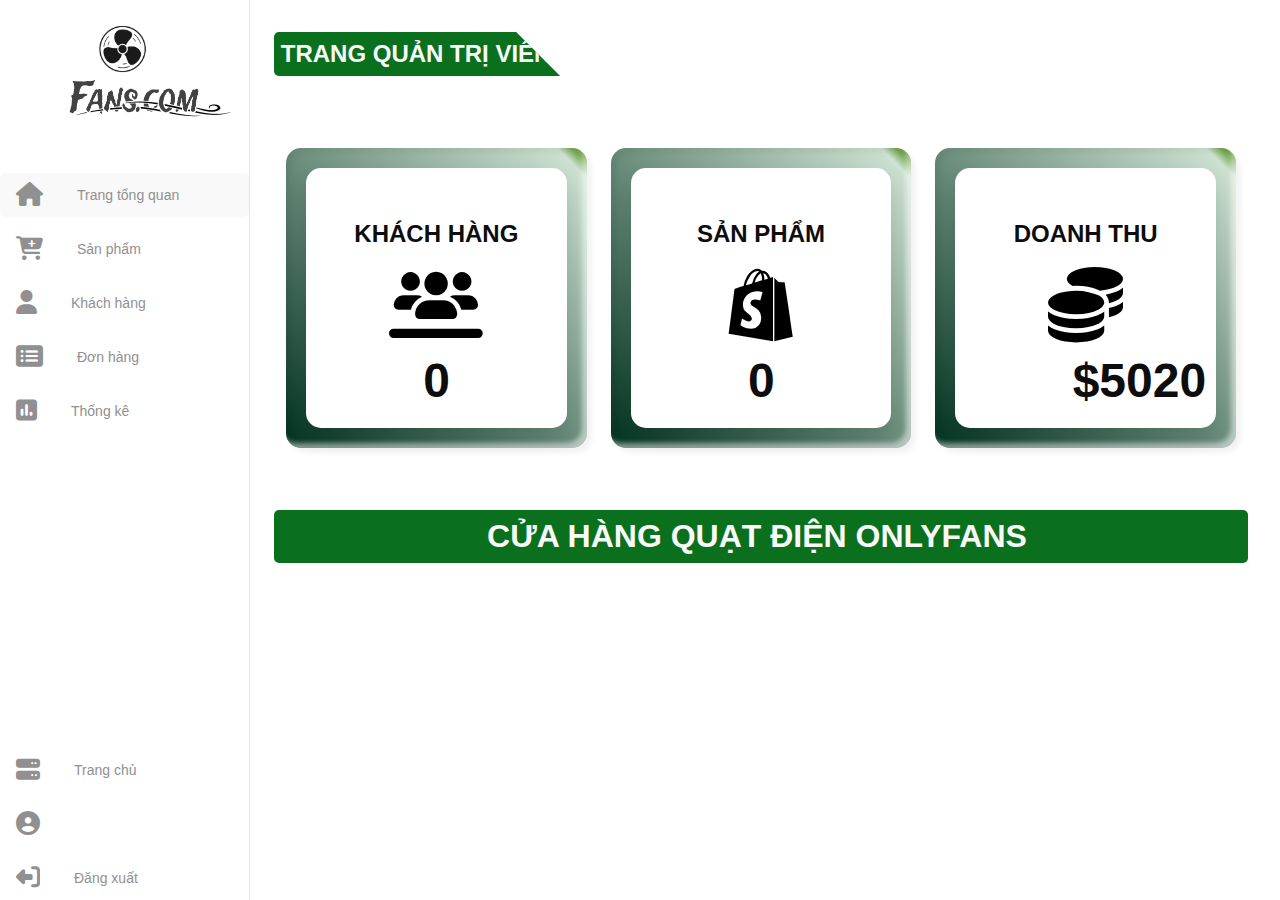
==== admin.html @ f8c1cb42 "done 90%" ====
<!DOCTYPE html>
<html lang="en">

<head>
    <meta charset="UTF-8">
    <meta http-equiv="X-UA-Compatible" content="IE=edge">
    <meta name="viewport" content="width=device-width, initial-scale=1.0">
    <link href='./assets/img/favicon.png' rel='icon' type='image/x-icon' />
    <link rel="stylesheet" href="assets/css/admin.css">
    <link rel="stylesheet" href="./assets/css/toast-message.css">
    <link href="./assets/cssicon/all.min.css" rel="stylesheet" type="text/css" />
    <link rel="stylesheet" href="./assets/css/admin-responsive.css">
    <title>Quản lý cửa hàng</title>
</head>

<body>
    <header class="header">
        <button class="menu-icon-btn">
            <div class="menu-icon">
                <i class="fa-solid fa-bars"></i>
            </div>
        </button>
    </header>
    <div class="container">
        <aside class="sidebar open">
            <div class="top-sidebar">
                <a href="#" class="channel-logo"><img src="assets/img/logo.10.png" alt="Channel Logo"></a>
                <div class="hidden-sidebar your-channel"><img src="assets/img/PicsArt_11-20-12.56.10.png"
                        style="height: 40px;" alt="">
                </div>
            </div>
            <div class="middle-sidebar">
                <ul class="sidebar-list">
                    <li class="sidebar-list-item tab-content active">
                        <a href="#" class="sidebar-link">
                            <div class="sidebar-icon"><i class="fa-solid fa-house"></i></div>
                            <div class="hidden-sidebar">Trang tổng quan</div>
                        </a>
                    </li>
                    <li class="sidebar-list-item tab-content">
                        <a href="#" class="sidebar-link">
                            <div class="sidebar-icon"><i class="fa-solid fa-cart-plus"></i></div>
                            <div class="hidden-sidebar">Sản phẩm</div>
                        </a>
                    </li>
                    <li class="sidebar-list-item tab-content">
                        <a href="#" class="sidebar-link">
                            <div class="sidebar-icon"><i class="fa-solid fa-user"></i></div>
                            <div class="hidden-sidebar">Khách hàng</div>
                        </a>
                    </li>
                    <li class="sidebar-list-item tab-content">
                        <a href="#" class="sidebar-link">
                            <div class="sidebar-icon"><i class="fa-solid fa-rectangle-list"></i></div>
                            <div class="hidden-sidebar">Đơn hàng</div>
                        </a>
                    </li>
                    <li class="sidebar-list-item tab-content">
                        <a href="#" class="sidebar-link">
                            <div class="sidebar-icon"><i class="fa-solid fa-square-poll-vertical"></i></div>
                            <div class="hidden-sidebar">Thống kê</div>
                        </a>
                    </li>
                </ul>
            </div>
            <div class="bottom-sidebar">
                <ul class="sidebar-list">
                    <li class="sidebar-list-item user-logout">
                        <a href="/" class="sidebar-link">
                            <div class="sidebar-icon"><i class="fa-solid fa-server"></i></div>
                            <div class="hidden-sidebar">Trang chủ</div>
                        </a>
                    </li>
                    <li class="sidebar-list-item user-logout">
                        <a href="#" class="sidebar-link">
                            <div class="sidebar-icon"><i class="fa-solid fa-circle-user"></i></div>
                            <div class="hidden-sidebar" id="name-acc" onc></div>
                        </a>
                    </li>
                    <li class="sidebar-list-item user-logout">
                        <a href="#" class="sidebar-link" id="logout-acc">
                            <div class="sidebar-icon"><i class="fa-solid fa-right-from-bracket fa-rotate-180"></i></div>
                            <div class="hidden-sidebar" onclick="logout()">Đăng xuất</div>
                        </a>
                    </li>
                </ul>
            </div>
        </aside>


        <main class="content">
            <div class="section active">
                <h1 class="page-title">Trang Quản trị viên</h1>
                <div class="cards">
                    <div class="card-single">
                        <div class="box">
                            <div class="on-box">
                                <h2 id="amount-user">0</h2>
                                <h3>Khách hàng</h3>
                                <i class="fa-solid fa-users-line"></i>

                            </div>
                        </div>
                    </div>
                    <div class="card-single">
                        <div class="box">
                            <div class="on-box">
                                <h3>Sản phẩm</h3>
                                <i class="fa-brands fa-shopify"></i>
                                <h2 id="amount-product">0</h2>


                            </div>
                        </div>
                    </div>
                    <div class="card-single">
                        <div class="box">

                            <div class="on-box">
                                <h3>Doanh thu</h3>
                                <i class="fa-solid fa-coins"></i>
                                <h2 id="doanh-thu">$5020</h2>


                            </div>
                        </div>
                    </div>
                </div>
                <h1 class="page-title-bottom"> Cửa Hàng quạt điện Onlyfans</h1>
            </div>
            <!-- Product  -->
            <div class="section product-all">
                <div class="admin-control">
                    <sạc class="admin-control-left">
                        <select name="the-loai" id="the-loai" onchange="showProduct()">
                            <option>Tất cả</option>
                            <option>Quạt đứng</option>
                            <option>Quạt treo tuờng</option>
                            <option>Quạt trần</option>
                            <option>Quạt sạc điện</option>
                            <option>Quạt bàn</option>
                            <option>Đã xóa</option>
                        </select>
                    </sạc điện>
                    <div class="admin-control-center">
                        <form action="" class="form-search">
                            <span class="search-btn"><i class="fa-solid fa-magnifying-glass"></i></span>
                            <input id="form-search-product" type="text" class="form-search-input"
                                placeholder="Tìm kiếm sản phẩm..." oninput="showProduct()">
                        </form>
                    </div>
                    <div class="admin-control-right">
                        <!-- <button class="btn-control-large" id="btn-cancel-product" onclick="cancelSearchProduct()"><i class="fa-solid fa-rotate-right"></i> Làm mới</button> -->
                        <button class="btn-control-large" id="btn-add-product"><i class="fa-solid fa-plus"></i> Thêm sản
                            phẩm</button>
                    </div>
                </div>
                <div id="show-product">
                </div>
                <div class="page-nav">
                    <ul class="page-nav-list">
                    </ul>
                </div>
            </div>
            <!-- Account  -->
            <div class="section">
                <div class="admin-control">
                    <div class="admin-control-left">
                        <select name="tinh-trang-user" id="tinh-trang-user" onchange="showUser()">
                            <option value="2">Tất cả</option>
                            <option value="1">Hoạt động</option>
                            <option value="0">Bị khóa</option>
                        </select>
                    </div>
                    <div class="admin-control-center">
                        <form action="" class="form-search">
                            <span class="search-btn"><i class="fa-solid fa-magnifying-glass"></i></span>
                            <input id="form-search-user" type="text" class="form-search-input"
                                placeholder="Tìm kiếm khách hàng..." oninput="showUser()">
                        </form>
                    </div>
                    <div class="admin-control-right">
                        <!-- <form action="" class="fillter-date">
                            <div>
                                <label for="time-start">Từ</label>
                                <input type="date" class="form-control-date" id="time-start-user" onchange="showUser()">
                            </div>
                            <div>
                                <label for="time-end">Đến</label>
                                <input type="date" class="form-control-date" id="time-end-user" onchange="showUser()">
                            </div>
                        </form> -->
                        <!-- <button class="btn-reset-order" onclick="cancelSearchUser()"><i class="fa-solid fa-arrow-rotate-right"></i></button>      -->
                        <button id="btn-add-user" class="btn-control-large" onclick="openCreateAccount()"><i
                                class="fa-solid fa-plus"></i> <span>Thêm khách hàng</span></button>
                    </div>
                </div>
                <div class="table">
                    <table width="100%">
                        <thead>
                            <tr>
                                <td>STT</td>
                                <td>Họ và tên</td>
                                <td>Liên hệ</td>
                                <td>Tình trạng</td>
                                <td></td>
                            </tr>
                        </thead>
                        <tbody id="show-user">
                        </tbody>
                    </table>
                </div>
                <!-- </div> -->
            </div>
            <!-- Order  -->
            <div class="section">
                <div class="admin-control">
                    <div class="admin-control-left">
                        <select name="tinh-trang" id="tinh-trang" onchange="findOrder()">
                            <option value="2">Tất cả</option>
                            <option value="1">Đã xử lý</option>
                            <option value="0">Chưa xử lý</option>
                        </select>
                    </div>
                    <div class="admin-control-center">
                        <form action="" class="form-search">
                            <span class="search-btn"><i class="fa-solid fa-magnifying-glass"></i></span>
                            <input id="form-search-order" type="text" class="form-search-input"
                                placeholder="Tìm kiếm mã đơn, khách hàng..." oninput="findOrder()">
                        </form>
                    </div>
                    <div class="admin-control-right">
                        <form action="" class="fillter-date">
                            <div>
                                <label for="time-start">Từ</label>
                                <input type="date" class="form-control-date" id="time-start" onchange="findOrder()">
                            </div>
                            <div>
                                <label for="time-end">Đến</label>
                                <input type="date" class="form-control-date" id="time-end" onchange="findOrder()">
                            </div>
                        </form>
                        <!-- <button class="btn-reset-order" onclick="cancelSearchOrder()"><i class="fa-solid fa-arrow-rotate-right"></i></button>                -->
                    </div>
                </div>
                <div class="table">
                    <table width="100%">
                        <thead>
                            <tr>
                                <td>Mã đơn</td>
                                <td>Khách hàng</td>
                                <td>Ngày đặt</td>
                                <td>Tổng tiền</td>
                                <td>Trạng thái</td>
                                <td>Thao tác</td>
                            </tr>
                        </thead>
                        <tbody id="showOrder">
                        </tbody>
                    </table>
                </div>
            </div>
            <div class="section">
                <div class="admin-control">
                    <div class="admin-control-left">
                        <select name="the-loai-tk" id="the-loai-tk" onchange="thongKe()">
                            <option>Tất cả</option>
                            <option>Quạt đứng</option>
                            <option>Quạt treo tuờng</option>
                            <option>Quạt trần</option>
                            <option>Quạt sạc điện</option>
                            <option>Quạt bàn</option>
                            <option>Sản phẩm khác</option>
                        </select>
                    </div>
                    <div class="admin-control-center">
                        <form action="" class="form-search">
                            <span class="search-btn"><i class="fa-solid fa-magnifying-glass"></i></span>
                            <input id="form-search-tk" type="text" class="form-search-input"
                                placeholder="Tìm kiếm sản phẩm..." oninput="thongKe()">
                        </form>
                    </div>
                    <div class="admin-control-right">
                        <form action="" class="fillter-date">
                            <div>
                                <label for="time-start">Từ</label>
                                <input type="date" class="form-control-date" id="time-start-tk" onchange="thongKe()">
                            </div>
                            <div>
                                <label for="time-end">Đến</label>
                                <input type="date" class="form-control-date" id="time-end-tk" onchange="thongKe()">
                            </div>
                        </form>
                        <button class="btn-reset-order" onclick="thongKe(1)"><i
                                class="fa-solid fa-arrow-up-short-wide"></i></i></button>
                        <button class="btn-reset-order" onclick="thongKe(2)"><i
                                class="fa-solid fa-arrow-down-wide-short"></i></button>
                        <!-- <button class="btn-reset-order" onclick="thongKe(0)"><i class="fa-solid fa-arrow-rotate-right"></i></button>                     -->
                    </div>
                </div>
                <div class="order-statistical" id="order-statistical">
                    <div class="order-statistical-item">
                        <div class="order-statistical-item-content">
                            <p class="order-statistical-item-content-desc">Sản phẩm được bán ra</p>
                            <h4 class="order-statistical-item-content-h" id="quantity-product"></h4>
                        </div>
                        <div class="order-statistical-item-icon">
                            <i class="fa-solid fa-fan"></i>
                        </div>
                    </div>
                    <div class="order-statistical-item">
                        <div class="order-statistical-item-content">
                            <p class="order-statistical-item-content-desc">Số lượng bán ra</p>
                            <h4 class="order-statistical-item-content-h" id="quantity-order"></h4>
                        </div>
                        <div class="order-statistical-item-icon">
                            <i class="fa-solid fa-box"></i>
                        </div>
                    </div>
                    <div class="order-statistical-item">
                        <div class="order-statistical-item-content">
                            <p class="order-statistical-item-content-desc">Doanh thu</p>
                            <h4 class="order-statistical-item-content-h" id="quantity-sale"></h4>
                        </div>
                        <div class="order-statistical-item-icon">
                            <i class="fa-solid fa-dollar-sign"></i>
                        </div>
                    </div>
                </div>

                <div class="table">
                    <table width="100%">
                        <thead>
                            <tr>
                                <td>STT</td>
                                <td>Tên sản phẩm</td>
                                <td>Số lượng bán</td>
                                <td>Doanh thu</td>
                                <td></td>
                            </tr>
                        </thead>
                        <tbody id="showTk">
                        </tbody>
                    </table>
                </div>
            </div>
        </main>
    </div>

    <div class="modal add-product" >
        <div class="modal-container">
            <h3 class="modal-container-title add-product-e">THÊM MỚI SẢN PHẨM</h3>
            <h3 class="modal-container-title edit-product-e">CHỈNH SỬA SẢN PHẨM</h3>
            <button class="modal-close product-form"><i class="fa-solid fa-xmark"></i></button>
            <div class="modal-content">
                <form action="" class="add-product-form">
                    <div class="modal-content-left">
                        <img src="./assets/img/ADD_img.jpg" alt="" class="upload-image-preview">
                        <div class="form-group file">
                            <label for="up-hinh-anh" class="form-label-file"><i
                                    class="fa-solid fa-cloud-arrow-up"></i>Chọn hình ảnh</label>
                            <input accept="image/jpeg, image/png, image/jpg" id="up-hinh-anh" name="up-hinh-anh"
                                type="file" class="form-control" onchange="uploadImage(this)">
                        </div>
                    </div>
                    <div class="modal-content-right">
                        <div class="form-group">
                            <label for="ten-sanPham" class="form-label">Tên sản phẩm</label>
                            <input id="ten-sanPham" name="ten-sanPham" type="text" placeholder="Nhập tên sản phẩm"
                                class="form-control">
                            <span class="form-message"></span>
                        </div>
                        <div class="form-group">
                            <label for="category" class="form-label">Chọn sản phẩm</label>
                            <select name="category" id="chon-sanPham">
                                <option>Quạt đứng</option>
                                <option>Quạt treo tuờng</option>
                                <option>Quạt trần</option>
                                <option>Quạt sạc điện</option>
                                <option>Quạt bàn</option>
                            </select>
                            <span class="form-message"></span>
                        </div>
                        <div class="form-group">
                            <label for="gia-moi" class="form-label">Giá bán</label>
                            <input id="gia-moi" name="gia-moi" type="text" placeholder="Nhập giá bán"
                                class="form-control">
                            <span class="form-message"></span>
                        </div>
                        <div class="form-group">
                            <label for="power" class="form-label">Kích thước</label>
                            <input id="power" name="power" type="text" placeholder="Kích thước của quạt"
                                class="form-control">
                            <span class="form-message"></span>
                        </div>
                        <div class="form-group">
                            <label for="size" class="form-label">Công Xuất</label>
                            <input id="size" name="size" type="text" placeholder="Công xuất của quạt"
                                class="form-control">
                            <span class="form-message"></span>
                        </div>
                        <div class="form-group">
                            <label for="hang" class="form-label">Hãng sản xuất</label>
                            <select id="hang" name="hang">
                                <option value="Asia">Asia</option>
                                <option value="Panasonic">Panasonic</option>
                                <option value="Senko">Senko</option>
                                <option value="Kangaroo">Kangaroo</option>
                                
                            </select>
                        </div>
                        <div class="form-group">
                            <label for="madeIn" class="form-label">Xuất xứ</label>
                            <input id="madeIn" name="madeIn" type="text" placeholder="Nơi Xuất Xứ"
                                class="form-control">
                            <span class="form-message"></span>
                        </div>
                        <div class="form-group">
                            <label for="year" class="form-label">Năm sản xuất</label>
                            <input id="year" name="year" type="text" placeholder="Năm sản xuất"
                                class="form-control">
                            <span class="form-message"></span>
                        </div>

                        <button class="form-submit btn-add-product-form add-product-e" id="add-product-button">
                            <i class="fa-solid fa-plus"></i>
                            <span>THÊM SẢN PHẨM</span>
                        </button>
                        <button class="form-submit btn-update-product-form edit-product-e" id="update-product-button">
                            <i class="fa-solid fa-pencil"></i>
                            <span>LƯU THAY ĐỔI</span>
                        </button>
                    </div>
                </form>
            </div>
            </form>
        </div>
    </div>
    <div class="modal detail-order">
        <div class="modal-container">
            <h3 class="modal-container-title">CHI TIẾT ĐƠN HÀNG</h3>
            <button class="modal-close"><i class="fa-solid fa-xmark"></i></button>
            <div class="modal-detail-order">
            </div>
            <div class="modal-detail-bottom">
            </div>
            </form>
        </div>
    </div>
    <div class="modal detail-order-product">
        <div class="modal-container">
            <button class="modal-close"><i class="fa-solid fa-xmark"></i></button>
            <div class="table">
                <table width="100%">
                    <thead>
                        <tr>
                            <td>Mã đơn</td>
                            <td>Số lượng</td>
                            <td>Đơn giá</td>
                            <td>Ngày đặt</td>
                        </tr>
                    </thead>
                    <tbody id="show-product-order-detail">
                    </tbody>
                </table>
            </div>
            </form>
        </div>
    </div>
    <div class="modal signup">
        <div class="modal-container">
            <h3 class="modal-container-title add-account-e">THÊM KHÁCH HÀNG MỚI</h3>
            <h3 class="modal-container-title edit-account-e">CHỈNH SỬA THÔNG TIN</h3>
            <button class="modal-close"><i class="fa-solid fa-xmark"></i></button>
            <div class="form-content sign-up">
                <form action="" class="signup-form">
                    <div class="form-group">
                        <label for="name-account" class="form-label">Tên tài khoản</label>
                        <input id="name-account" name="name-account" type="text" placeholder="VD: HoangSon"
                            class="form-control">
                        <span class="form-message-name form-message"></span>
                    </div>
                    <div class="form-group">
                        <label for="phone" class="form-label">Số điện thoại</label>
                        <input id="phone" name="phone" type="text" placeholder="Nhập số điện thoại"
                            class="form-control">
                        <span class="form-message-phone form-message"></span>
                    </div>
                    <div class="form-group">
                        <label for="password" class="form-label">Mật khẩu</label>
                        <input id="password" name="password" type="text" placeholder="Nhập mật khẩu"
                            class="form-control">
                        <span class="form-message-password form-message"></span>
                    </div>
                    <div class="form-group edit-account-e">
                        <label for="" class="form-label">Trạng thái</label>
                        <input type="checkbox" id="user-status" class="switch-input">
                        <label for="user-status" class="switch"></label>
                    </div>
                    <button class="form-submit add-account-e" id="signup-button">Đăng ký</button>
                    <button class="form-submit edit-account-e" id="btn-update-account"><i
                            class="fa-solid fa-floppy-disk"></i> Lưu thông tin</button>
                </form>
            </div>
        </div>
    </div>
    </div>
    <div id="toast"></div>
    <!-- <script src="./js/login.js"></script> -->
    <script src="./js/admin_js/admin.js"></script>
    <script src="./js/admin_js/toast-message.js"></script>
</body>

</html>
---- assets/css/admin.css ----
*,
*::before,
*::after {
    box-sizing: border-box;
    margin: 0;
    padding: 0;
    list-style-type: none;
    text-decoration: none;
}

:root {
    --green: #098d1f;
    --lightest-gray: rgb(249, 249, 249);
    --lighter-gray: rgb(240, 240, 240);
    --light-gray: rgb(144, 144, 144);
    --medium-gray: rgb(96, 96, 96);
    --dark-gray: rgb(13, 13, 13);
    --header-height: 60px;
    --animation-duration: 200ms;
    --animation-timing-curve: ease-in-out;
}

html {
    scroll-behavior: smooth;
}

body::-webkit-scrollbar {
    width: 3px;

}

body::-webkit-scrollbar-track {
    background-color: rgb(5, 5, 5);
}

body::-webkit-scrollbar-thumb {

    background: rgba(0, 0, 0, 0.45);
    border-radius: 10px;
    -webkit-box-shadow: rgba(255, 255, 255, 0.3) 0 0 0 1px;
    box-shadow: rgba(255, 255, 255, 0.3) 0 0 0 1px;
}

body {
    margin: 0;
    font-family: "SF Pro Display", sans-serif;
    overflow-x: hidden;
}

button {
    outline: none;
    border: none;
    cursor: pointer;
}


select {
    background-color: #eee;
    padding: 10px 20px;
    border-radius: 5px;
    outline: none;
    border: none;
    margin-left: 10px;
    border-right: 10px solid #eee !important;
    height: 40px;
    cursor: pointer;
}

body,
input,
button,
textarea,
pre {
    font-family: SFProDisplay, sans-serif;
    -webkit-tap-highlight-color: rgba(0, 0, 0, 0);
}

.switch {
    position: relative;
    cursor: pointer;
    width: 40px;
    height: 20px;
    display: inline-block;
    margin-left: 30px;
    top: 6px;
    box-shadow: 0 0 10px 0 rgba(0, 0, 0, 0.1);
    background: #ccc;
    border-radius: 100rem;
    transition: background-color 0.25s linear;
}

.switch:after {
    content: "";
    position: absolute;
    width: 10px;
    height: 10px;
    border-radius: 40px;
    background-color: #fff;
    top: 5px;
    left: 5px;
    transition: background-color 0.25s linear, transform 0.25s linear;
}

.switch-input {
    display: none;
}

.switch-input:checked+.switch {
    background-color: var(--green);
}

.switch-input:checked+.switch:after {
    transform: translateX(20px);
    background-color: #fff;
}


.header {
    display: flex;
    align-items: center;
    position: sticky;
    top: 0;
    background-color: white;
    box-shadow: 0 1px 5px 0 rgba(0, 0, 0, 0.2);
    padding: 0 0.5rem;
    height: var(--header-height);
    justify-content: space-between;
    width: 100%;
    height: 60px;
    display: none;
}

.menu-icon-btn {
    background: none;
    border: none;
    padding: 0;
}

.menu-icon {
    font-size: 30px;
    color: var(--medium-gray);
    cursor: pointer;
    padding-left: 1rem;
}

.menu-icon:hover {
    color: var(--dark-gray);
}

.search {
    position: relative;
    width: 400px;
    margin: 0 10px;
}

.search label {
    position: relative;
    width: 100%;
}

.search label input {
    width: 100%;
    height: 40px;
    border-radius: 5px;
    padding: 5px 20px;
    padding-left: 45px;
    font-size: 15px;
    outline: none;
    border: none;
    background-color: var(--lighter-gray);
}

.search label i {
    position: absolute;
    top: 0;
    left: 10px;
    font-size: 1.2em;
    color: #555;
}

.user {
    position: relative;
    border-radius: 50%;
    right: 1rem;
}

.user .profile {
    position: relative;
    width: 50px;
    height: 50px;
    border-radius: 50%;
    overflow: hidden;
    cursor: pointer;
}

.user .profile img,
.user .profile i {
    position: absolute;
    top: 0;
    left: 0;
    width: 100%;
    height: 100%;
    object-fit: cover;
}

.user .profile-cropdown {
    position: absolute;
    top: 80px;
    right: -10px;
    padding: 10px 20px;
    background: #fff;
    width: 200px;
    box-sizing: 0 5px 25px rgba(0, 0, 0, 0.1);
    border-radius: 15px;
    transition: 0.5s;
    visibility: hidden;
    opacity: 0;
}

.user .profile-cropdown.active {
    visibility: visible;
    opacity: 1;
    box-shadow: 0px 4px 10px rgb(0 0 0 /33%);
}

.user .profile-cropdown::before {
    content: "";
    position: absolute;
    top: -5px;
    right: 25px;
    width: 20px;
    height: 20px;
    background: #fff;
    transform: rotate(45deg);
}

.user .profile-cropdown h3 {
    width: 100%;
    text-align: center;
    font-size: 19px;
    font-weight: 500;
    color: #555;
    line-height: 1.2rem;
}

.user .profile-cropdown h3 span {
    font-size: 14px;
    color: #cecece;
    font-weight: 400;
}

.user .profile-cropdown li {
    list-style: none;
    padding: 10px 0;
    border-top: 1px solid rgba(0, 0, 0, 0.1);
    display: flex;
    align-items: center;
}

.user .profile-cropdown li i {
    max-width: 20px;
    margin-right: 20px;
    opacity: 0.5;
    transition: 0.5s;
}

.user .profile-cropdown li:hover i {
    opacity: 1;
}

.user .profile-cropdown li a {
    display: inline-block;
    text-decoration: none;
    color: #000;
    font-weight: 500;
    transition: 0.5s;
}

.user .profile-cropdown li:hover a {
    color: var(--green);
}

.sidebar {
    flex-shrink: 0;
    overflow: hidden;
    width: 75px;
    border-right: 1px solid rgba(0, 0, 0, 0.1);
    display: flex;
    flex-direction: column;
    height: 100vh;
    padding-top: 1.5rem;
    align-items: center;
    justify-content: space-around;
    transition: width var(--animation-duration) var(--animation-timing-curve);
    position: sticky;
    left: 0;
    top: 0;

}

.sidebar .hidden-sidebar {
    opacity: 0;
    width: 0;
    height: 0;
    transition: opacity var(--animation-duration) var(--animation-timing-curve);
}

.sidebar.open .hidden-sidebar {
    width: 100%;
    height: auto;
    opacity: 1;
}

.sidebar .top-sidebar {
    display: flex;
    flex-direction: column;
    margin-left: 20%;
    ;
    margin-bottom: 0.5rem;
    width: 100%;
    align-items: center;  
    position: relative;  
}

.sidebar .channel-logo {
    
   
    transition: var(--animation-duration) var(--animation-timing-curve);
}

.sidebar.open .channel-logo {
    width: 100px;
    height: 100px;
    
   
}
.your-channel{
    position: absolute;
    top: 45px;
}

.sidebar .channel-logo>img {
    width: auto;
    height: 50px;

}

.middle-sidebar {
    overflow-y: auto;
    overflow-x: hidden;
    flex-grow: 1;
    margin: 1rem 0;
}

.hidden-sidebar {
    font-size: 14px;
}

.middle-sidebar,
.bottom-sidebar {
    width: 100%;
}

.sidebar-list {
    margin: 0;
    padding: 0;
    display: flex;
    flex-direction: column;
    align-items: center;
    gap: 10px;
    width: 100%;
    list-style: none;

}

.sidebar.open .sidebar-link {
    justify-content: flex-start;
    padding-left: 1rem;
}

.sidebar-icon {
    font-size: 24px;
    flex-shrink: 0;
}

.sidebar-list .hidden-sidebar {
    margin-left: 1.5rem;
    white-space: nowrap;
}

.sidebar-link {
    display: flex;
    gap: 10px;
    width: 100%;
    padding: 0.5rem 0;
    color: var(--light-gray);
    text-decoration: none;
    align-items: center;
    padding-left: 25px;
}

.sidebar-link:hover {
    color: var(--green);
}

.sidebar-list-item {
    position: relative;
    width: 100%;
    color: var(--light-gray);
} 

.sidebar-list-item.active {
    color: var(--green);
    background-color: var(--lightest-gray);
    border-radius: 5px;
}

.sidebar-list-item:hover {
    background-color: var(--lightest-gray);
}

.sidebar-list-item.active::before {
    height: 100%;
    background-color: var(--medium-gray);
    
}

.sidebar.open {
    width: 250px;
}

.your-channel {
    color: var(--dark-gray);
    font-size: 1rem;
    font-weight: bold;
    margin-bottom: 0.15rem;
    margin-top: 0.5rem;
    width: 90%;
}

.channel-name {
    color: var(--medium-gray);
    font-size: 0.75rem;
}

.sidebar .top-sidebar {
    height: 30px;
    transition: height var(--animation-duration) var(--animation-timing-curve);
}

.sidebar.open .top-sidebar {
    height: 125px;
}

.sidebar .top-sidebar .hidden-sidebar {
    text-align: center;
    width: 100%;
}

.container {
    display: flex;
}

.page-title {
    font-weight: 600;
    margin-bottom: 10px;
    font-size: 24px;
    width:30%;
    
}
.page-title-bottom{
   margin-top: 100px;
}

.content {
    width: 100%;
    background-color: #fff;
    overflow: hidden;
}

.section {
    padding: 2rem 2rem 0 1.5rem;
    display: none;
    background-color: #fff;
    position: relative;
}

.section.active {
    display: block;
}

.cards {
    display: flex;
}

.cards .card-single {
    background: linear-gradient(
    to top right, 
    #013220 0%, /* Xanh đậm bắt đầu từ 0% */
    rgba(2, 106, 25, 0.2) 95%, 
    #3d8102 99% 
  );
    height: 300px;
    width: 31%;
    min-width: 290px;
    position: relative;
    top: 50px;
    box-shadow: inset 5px 5px 5px rgba(0, 0, 0, 0.05),
        inset -5px -5px 5px rgba(255, 255, 255, 0.5),
        5px 5px 5px rgba(0, 0, 0, 0.05), -5px -5px 5px rgba(255, 255, 255, 0.5);
    border-radius: 15px;
    margin: 12px;
}

.cards .card-single .box {
    position: absolute;
    top: 20px;
    left: 20px;
    right: 20px;
    bottom: 20px;
    background-color: rgb(255, 255, 255);
    box-shadow: 0 10px 20px rgba(0, 0, 0, 0.1);
    border-radius: 15px;
    align-items: center;
    transition: 0.5s;
    padding: 20px;
    text-align: center;
}

.cards .card-single:hover .box {
    transform: translateY(-10px);
    box-shadow: 0 10px 20px rgba(0, 0, 0, 0.2);
}

.cards .card-single .box .on-box {
    margin-top: 2rem;
}

.cards .card-single .box h2 {
    position: absolute;
    bottom: 20px;
    left: 45%;
    font-size: 3rem;
    color: var(--dark-gray);
    transition: 0.3s;
    pointer-events: none;
    margin-top: 30px;
    

}

.cards .card-single .box h3 {
    text-transform: uppercase;
    font-size: 1.5rem;
    color: var(--dark-gray);
    z-index: 1;
    transition: 0.3s;
   padding-bottom: 20px;
    
}




.cards .card-single .box .on-box i{
    
    font-size: 75px;
    
}

/* customer */
.table {
    width: 100%;
    overflow: auto;
    background: #fff;
    border-radius: 7px;
}

.setting {
    position: absolute;
    top: -50%;
    left: 50%;
    transform: translate(-50%, 50%);
}

table {
    border-collapse: collapse;
}

tr {
    border-bottom: 1px solid var(--lighter-gray);
}

thead td {
    font-size: 16px;
    text-transform: uppercase;
    font-weight: 500;
    background: var(--lighter-gray);
    padding: 15px;
    text-align: center;
    white-space: nowrap;
}

tbody tr td {
    padding: 10px 15px;
    text-align: center;
    white-space: nowrap;
}

.prd-img-tbl {
    width: 40px;
    height: 40px;
    object-fit: cover;
    border-radius: 99px;
}

/* Product */
.product-all {
    padding: 20px 80px;
}

.btn-control-large {
    background-color: var(--green);
    height: 40px;
    color: #fff;
    border-radius: 5px;
    padding: 0 20px;
    width: auto !important;
}

.admin-control-right i {
    margin-right: 5px;
}

.list {
    border: 1px solid #e5e5e5;
    padding: 10px;
    border-radius: 10px;
    display: flex;
    justify-content: space-between;
    background-color: #fff;
    position: relative;
    height:9rem;
    white-space: nowrap;
    
}

.list-header {
    margin-left: 50px;
}

.list-left {
    display: flex;
    width: 50%;
}

.list-left img {
    max-width: 180px;
    min-width: 180px;
    height: 110px;
    object-fit: cover;
    margin-right: 14px;
    border-radius: 5px;
}

.list-category {
    display: inline-block;
    margin-top: 10px;
    padding: 5px 12px;
    border: 1px solid #b0bec5;
    color: #78909c;
    border-radius: 30px;
    font-size: 13px;
}
::-webkit-scrollbar { display: none; }
.list-detail{
    display:flex;
    flex-direction: column;
    gap: 10px;
    overflow-y:auto;
    white-space: nowrap;
    font-size:15px;
    
}
.list-right {
    display: flex;
    width: 20%;
    flex-direction: column;
    align-items: flex-end;
}

.list-info p {
    margin-top: 7px;
    flex-grow: 1;
}


.list-info h4 {
    font-weight: 500;
    color: var(--text-color);
    font-size: 16px;
}

/* .list-note {
    color: #0000008a;
    font-size: 14px;
    margin-right: 10px;
    display: -webkit-box;
    -webkit-line-clamp: 2;
    -webkit-box-orient: vertical;
    
} */
.list-center{
    display:flex;
    flex-direction: column;
    width: 30%;
    margin-top: 20px;
    overflow-y:hiden;

}
.list-price {
    display: flex;
    flex-direction: row;
    justify-content: center;
    margin-left: 10px;
    align-items: center;
}

.list-old-price {
    font-size: 14px;
    text-decoration: line-through;
    color: #808080;
    margin-right: 10px;
}

.list-current-price {
    color: var(--green);
    font-weight: 500;
}

.list-control {
    padding-top: 20px;
    display: flex;
    justify-content: flex-end;
}

.btn-detail,
.btn-edit,
.btn-delete {
    background-color: #eee;
    padding: 5px 15px;
    border-radius: 15px;
    font-size: 14px;
    color: var(--text-color);
    text-transform: uppercase;
    margin-left: 0;
    outline: none;
    border: none;
    cursor: pointer;
}

.list+.list {
    margin-top: 10px;
}

.list-tool {
    display: flex;
    flex-direction: row;
    align-items: flex-end;
}

.btn-detail,
.btn-edit {
    outline: none;
    background-color: #e5e5e5;
    margin-right: 5px;
}

.btn-delete {
    background-color: var(--green);
    color: white;
}

/* Modal */
.modal {
    background-color: rgba(0, 0, 0, 0.6);
    position: fixed;
    top: 0;
    right: 0;
    left: 0;
    bottom: 0;
    display: flex;
    justify-content: center;
    align-items: center;
    opacity: 0;
    pointer-events: none;
    transition: opacity 0.3s ease;
    z-index: 10;
}

.modal.open {
    pointer-events: auto;
    opacity: 1;
}

.modal-close {
    background-color: rgba(0, 0, 0, 0.3);
    height: 30px;
    width: 30px;
    line-height: 30px;
    position: absolute;
    right: 10px;
    top: 10px;
    z-index: 2;
    border-radius: 50%;
    border: none;
    outline: none;
    color: var(--white);
    cursor: pointer;
}

.modal.open .modal-container {
    transform: scale(1);
}

.modal-close i {
    transition: all 0.4s;
    color: #fff;
}

.modal-close:hover i {
    transform: rotate(180deg);
}

.modal-container {
    background-color: #fff;
    max-height: calc(100vh - 60px);
    box-shadow: 0px 4px 30px rgb(0 0 0 / 25%);
    border-radius: 5px;
    overflow: hidden;
    
    overflow-y: overlay;
    position: relative;
    transform: scale(0.8);
    transition: 0.3s ease;
}

.modal.add-product .modal-container {
    width: 800px;
    padding-bottom: 20px;
}
.modal-content-right{
    overflow-y: scroll;

}
.modal-container-title {
    display: inline-block;
    margin-top: 16px;
    margin-left: 20px;
    margin-bottom: 5px;
    text-transform: uppercase;
}

.form-group {
    margin-bottom: 10px;
}


.form-label {
    margin-bottom: 5px;
    display: inline-block;
    font-size: 14px;
    font-weight: 600;
}

.form-control {
    width: 100%;
    height: 40px;
    padding: 8px 12px;
    border: 1px solid #e5e5e5;
    border-radius: 5px;
    outline: none;
    transition: border 0.3s linear;
}

.product-desc {
    width: 100%;
    height: 100px;
    border: none;
    outline: none;
    border-radius: 5px;
    padding: 15px;
    background-color: #f7f7f7;
    font-size: 14px;
}

.form-control.error {
    border-color: red;
}

.form-control:focus {
    border-color: var(--green);
}

.form-message {
    color: var(--green);
    font-size: 13px;
    margin-top: 10px;
}

.form-submit {
    height: 40px;
    background-color: var(--green);
    color: #fff;
    padding: 10px 30px;
    border-radius: 5px;
    position: relative;
    left: 50%;
    transform: translateX(-50%);
}

.form-submit i {
    margin-right: 6px;
}

.form-group.file {
    text-align: center;
    margin-top: 20px;
}

input[type="file"] {
    display: none;
}

.form-label-file {
    background-color: var(--green);
    color: #fff;
    padding: 8px 40px;
    text-align: center;
    border-radius: 5px;
    font-size: 14px;
    display: inline-block;
    position: relative;
    margin: auto;
    cursor: pointer;
}

.form-label-file i {
    font-size: 15px;
    margin-right: 8px;
    cursor: pointer;
}

.upload-image-preview {
    width: 350px;
    border-radius: 5px;
    position: relative;
    transform: translateX(-50%);
    left: 50%;
    margin-top: 20px;
}

.add-product-form {
    display: flex;
}

.add-product-form>div {
    width: 50%;
    padding: 0 20px;
}

.modal-content-left {
    border-right: 1px solid #eee;
}

/* Account  */

.modal.signup .modal-container {
    overflow: hidden;
    width: 400px;
}

.form-content {
    padding: 0 20px 20px;
}

.form-title {
    text-align: center;
    padding-bottom: 10px;
    font-size: 20px;
}

.signup-form {
    margin-top: 15px;
}

label a {
    color: var(--green);
}

#btn-add-account {
    background-color: var(--green);
    height: 30px;
    color: #fff;
    border-radius: 5px;
    padding: 0 20px
}


/* Detail Order */
.admin-control {
    display: flex;
    justify-content: space-between;
    margin-bottom: 20px;
    flex-wrap: wrap;
    align-items: center;
}

.admin-control-center {
    flex: 1;
}

.admin-control-right {
    display: flex;
}

.admin-control-right button {
    width: 40px;
    margin-left: 10px;
    border-radius: 5px;
}

.admin-control-right button:hover {
    background-color: var(--green);
    color: #fff
}

.form-search {
    display: flex;
    justify-content: center;
}

.search-btn {
    border: none;
    outline: none;
    font-size: 20px;
    height: 40px;
    padding: 0 15px;
    color: var(--text-color);
    border-top-left-radius: 5px;
    border-bottom-left-radius: 5px;
    cursor: pointer;
    display: flex;
    align-items: center;
    background-color: #f0f0f0;
}

.form-search-input {
    height: 40px;
    outline: none;
    border: none;
    background-color: #f0f0f0;
    padding: 10px 20px;
    padding-left: 0;
    border-top-right-radius: 5px;
    border-bottom-right-radius: 5px;
    width: 75%;
}

.fillter-date {
    display: flex;
}

.fillter-date>div:first-child {
    margin-right: 20px;
}

.fillter-date>div>label {
    margin-right: 10px;
    font-size: 15px;
}

#tinh-trang,
.form-control-date {
    background-color: #eee;
    border: none;
    outline: none;
    padding: 10px 20px;
    border-radius: 5px;
    height: 40px;
}

.modal.detail-order-product .modal-container,
.modal.detail-order .modal-container {
    width: 800px;
    height: 450px;
    overflow: hidden;
}

.modal-detail-order {
    display: flex;
}

.modal-detail-order>div {
    width: 50%;
    overflow-y: auto;
    height: 350px;
}

.modal-detail-order>div::-webkit-scrollbar {
    width: 3px;
    /* height:50px; */
}

.modal-detail-order>div::-webkit-scrollbar-track {
    background-color: #fafafa;
}

.modal-detail-order>div::-webkit-scrollbar-thumb {
    /* background: rgba(0, 0, 0, 0); */
    background: rgba(0, 0, 0, 0.45);
    border-radius: 10px;
    -webkit-box-shadow: rgba(255, 255, 255, 0.3) 0 0 0 1px;
    box-shadow: rgba(255, 255, 255, 0.3) 0 0 0 1px;
}

.modal-detail-right {
    height: 100%;
}

.order-product {
    display: flex;
    justify-content: space-between;
    margin-bottom: 8px;
    border: 1px solid #eee;
    padding: 5px;
    border-radius: 5px;
}

.order-product-left {
    display: flex;
}

.order-product-left img {
    width: 70px;
    height: 70px;
    object-fit: cover;
    margin-right: 14px;
    border-radius: 5px;
}

.order-product-info p {
    margin-top: 5px;
}

.order-product-info h4 {
    font-weight: 500;
    color: var(--text-color);
    font-size: 15px;
}

.order-product-note {
    color: #0000008a;
    font-size: 13px;
}

.order-product-quantity {
    font-weight: 500;
    font-size: 14px;
}

.order-product-price {
    display: flex;
    flex-direction: column;
    justify-content: center;
}

.order-product-old-price {
    font-size: 13px;
    text-decoration: line-through;
    color: #808080;
}

.order-product-current-price {
    color: var(--green);
    font-weight: 500;
}

.detail-order-group {
    padding: 20px;
    padding-top: 0;
}

.modal-detail-left {
    padding: 10px 20px 0;
}

.detail-order-item {
    display: flex;
    justify-content: space-between;
    border-bottom: 1px solid #eee;
    padding: 10px 0;
}

.detail-order-item.tb {
    flex-direction: column;
}

.detail-order-item-b {
    color: #808080;
    font-size: 14px;
    margin-top: 8px;
    padding: 12px;
    border-radius: 5px;
    background-color: #f7f7f7;
}

.detail-order-item-left {
    width: 40%;
}

.detail-order-item-right {
    white-space: nowrap;
    overflow: hidden;
    text-overflow: ellipsis;
}

.detail-order-item i {
    color: var(--green);
    margin-right: 5px;
}

.modal-detail-bottom {
    padding: 10px 20px;
    border-top: 1px solid #eee;
    display: flex;
    justify-content: space-between;
    align-items: center;
}

.price-total {
    display: flex;
    flex-direction: column;
}

.price-total .thanhtien {
    color: #808080;
    font-size: 13px;
}

.price-total .price {
    color: var(--green);
    font-weight: 500;
    font-size: 16px;
}

.modal-detail-btn {
    color: #fff;
    padding: 10px 0;
    padding-left: 40px;
    padding-right: 25px;
    border-radius: 99px;
    position: relative;
}

.status-complete {
    background-color: #27ae60;
    color: #fff;
    padding: 5px 10px;
    border-radius: 5px;
    font-size: 15px;
    display: inline-block;
}

.status-no-complete {
    background-color: #f04e2e;
    color: #fff;
    padding: 5px 10px;
    border-radius: 5px;
    font-size: 15px;
    display: inline-block;
}

.btn-chuaxuly {
    background-color: var(--green);
}

.btn-chuaxuly::before {
    content: "\f00d";
    font-family: "Font Awesome 6 Pro";
    position: absolute;
    left: 22px;
}

.btn-daxuly {
    background-color: #27ae60;
}

.btn-daxuly::before {
    content: "\f00c";
    font-family: "Font Awesome 6 Pro";
    position: absolute;
    left: 22px;
}

.prod-img-title {
    display: flex;
    align-items: center;
    column-gap: 10px;
}

/* Page Nav  */

.page-nav,
.page-nav-list {
    display: flex;
    justify-content: center;
    align-items: center;
    column-gap: 10px;
    margin-top: 10px;
}

.page-nav-item a {
    display: inline-block;
    color: #000;
    border: 2px solid #000;
    height: 30px;
    width: 30px;
    text-align: center;
    line-height: 27px;
    border-radius: 50%;
    font-size: 15px;
}

.page-nav-item.active a,
.page-nav-item a:hover {
    background-color: var(--green);
    color: #fff;
    border: 2px solid var(--green);
}

/* order-statistical */

.order-statistical {
    display: flex;
    margin: 30px 0;
    column-gap: 20px;
}

.order-statistical-item {
    box-shadow: 0px 1px 5px 2px #f1f1f1;
    width: 32.1%;
    display: flex;
    padding: 20px 40px;
    align-items: center;
    justify-content: space-between;
}

.order-statistical-item-icon i {
    font-size: 45px;
    margin-right: 25px;
    color: var(--green);
}

.order-statistical-item-content-desc {
    margin-bottom: 6px;
    font-size: 14px;
    color: #888
}

.access-denied-section {
    position: absolute;
    top: 50%;
    left: 50%;
    transform: translate(-50%, -50%);
    text-align: center;
}

.access-denied-img {
    width: 100%;
}

.no-result {
    width: 100%;
    text-align: center;
    margin: 10px 0;
}

.no-result-h {
    font-size: 20px;
    margin: 10px
}

.no-result i {
    color: #757575;
    font-size: 80px;
    margin-top: 30px;
}
---- assets/css/toast-message.css ----
.toast {
    align-items: center;
    background: #fff;
    border-radius: 2px;
    padding: 20px 0;
    min-width: 400px;
    max-width: 450px;
    border-left: 4px solid;
    box-shadow: 0 5px 8px rgba(0, 0, 0, 0.08);
    transition: all linear 0.5s;
    position: relative;
}

.toast__private {
    display: flex;
}

@keyframes slideInLeft {
    from {
        opacity: 0.2;
        transform: translateX(calc(100% + 32px));
    }

    to {
        opacity: 1;
        transform: translateX(0);
    }
}

@keyframes fadeOut {
    to {
        opacity: 0;
    }
}

#toast {
    position: fixed;
    top: 32px;
    right: 32px;
    z-index: 100;
}

.toast+.toast {
    margin-top: 24px;
}

.toast__icon {
    font-size: 24px;
}

.toast__icon,
.toast__close {
    padding: 0 16px;
    line-height: 52px;
}

.toast__body {
    flex-grow: 1;
}

.toast__title {
    font-size: 16px;
    font-weight: 600;
    color: #333;
}

.toast__msg {
    font-size: 14px;
    color: #888;
    margin-top: 6px;
    line-height: 1.5;
}

.toast__close {
    font-size: 20px;
    color: rgba(0, 0, 0, 0.3);
    cursor: pointer;
}


.toast--success {
    border-color: #47d864;
}

.toast--success .toast__icon {
    color: #47d864;
}

.toast--info {
    border-color: #2f86eb;
}

.toast--info .toast__icon {
    color: #2f86eb;
}

.toast--warning {
    border-color: #ffc021;
}

.toast--warning .toast__icon {
    color: #ffc021;
}

.toast--error {
    border-color: #080a1a;
}

.toast--error .toast__icon {
    color: #ff6243;
}

.toast__background {
    height: 4px;
    background-color: #47d864;
    animation: background_time 3s linear;
    position: absolute;
    bottom: 0;
}

@keyframes background_time {
    0% {
        width: 100%;
    }

    10% {
        width: 90%;
    }

    20% {
        width: 80%;
    }

    30% {
        width: 70%;
    }

    40% {
        width: 60%;
    }

    50% {
        width: 50%;
    }

    60% {
        width: 40%;
    }

    70% {
        width: 30%;
    }

    80% {
        width: 20%;
    }

    90% {
        width: 10%;
    }

    100% {
        width: 0;
    }
}


/* Btn */
.btn {
    padding: 20px;
    margin: 5px;
    border-radius: 10px;
    cursor: pointer;
    transition: 0.2s;

}

.btn--success {
    background-color: #47d864;
}

.btn--error {
    background-color: #ff6243;
}

.btn:hover {
    transform: scale(0.98);
}

@media (max-width: 575.98px){
    .toast {
        min-width: 300px;
        max-width: 350px;
    }
}
---- assets/css/admin-responsive.css ----
:root {
    --green: #0a701d;
    --lightest-gray: rgb(249, 249, 249);
}

.page-title {
    color: var(--lightest-gray);
    background-color: var(--green);
    text-align: center;
    border-radius: 5px;
    padding: 0.5rem;
    padding-left: 0;
    text-transform: uppercase;
    clip-path: polygon(0 0, calc(100% - 50px) 0, 100% 50px, 100% 100%, 0% 100%);
    
}
.page-title-bottom{
    color: var(--lightest-gray);
    background-color: var(--green);
    text-align: center;
    border-radius: 5px;
    padding: 0.5rem;
    padding-left: 0;
    text-transform: uppercase;
    
    
}

@media only screen and (max-width: 1200px) {
    .admin-control-center {
        margin: 1rem -1rem;
        width: 25rem;
    }

    select{
        margin-bottom: 10px;
    }

    #tinh-trang,.form-control-date {
        width: 135px;
    }

    .status-no-complete,.status-complete {
        display: inline;
        white-space: nowrap;
    }

    .list-info p,.list-old-price {
        display: none;
    }

    .btn-reset-order {
        height: 40px;
        margin-top: 0px;
    }

    .header {
        z-index: 100;
        display: flex;
    }

    .form-search {
        position: fixed;
        left: 60px;
        top: 10px;
        width: 70%;
        z-index: 101;
    }

    .sidebar{
        height: calc(100vh - var(--header-height));
        top: var(--header-height);
    }

    .cards{
        flex-wrap: wrap;
    }
}

@media only screen and (max-width: 786px) {
    
    .order-statistical{
        flex-wrap: wrap;
    }
    .order-statistical-item {
        width: 100%;
        margin-bottom: 10px;
    }

    .section {
        padding: 20px 10px;
    }
    
    .list-left>img {
        max-width: 140px;
        min-width: 140px;
        height: 110px;
    }
}

@media only screen and (max-width: 615px) {
    .sidebar {
        overflow: hidden;
        width: 70%;
        flex-direction: column;
        position:fixed;
        background-color: #fff;
        z-index: 99;
        box-shadow: 0 1px 5px 0 rgb(0 0 0 / 20%);
    }
    
    .sidebar .hidden-sidebar {
        opacity: 1;
        text-align: center;
        line-height: 0rem;
    }
    
    .sidebar .channel-logo {
        margin-top: -2rem;
        width: 100%;

        position: absolute;
        top:50px;
        left:20px;
    }
    
    
    .sidebar .channel-logo >img {
        width: 60px;
        height: 60px;
    }
    
    .your-channel {
         /* margin-top: 4.5rem;
          */
          position: absolute;
          top: 20px;
          left: 5px;
    }
    .your-channel img {
        /* margin-top: 4.5rem;
         */
         height:50px;
   }
    .sidebar .middle-sidebar {
        margin-top: 5rem;
    }
    
    .sidebar.open {
        transition: width var(--animation-duration) var(--animation-timing-curve);
        display: none;
    }

    .profile{
        margin-right: -1rem;
    }

    .add-product.open .upload-image-preview {
        width: 100%;
    }
}

@media only screen and (max-width: 470px) {

    .list-left>img{
        min-width: 80px;
        max-width: 80px;
        height: 80px;
    }

    .header {
        width: 100%;
    }

    .list-info h4 {
        width: 130px;
    }

    .list-current-price {
        display:none;
    }

    .list-tool{
        flex-direction: column;
    }

    .btn-edit {
        margin-right:0;
        margin-bottom:5px;
    }

    .admin-control-right{
        flex-wrap: wrap;
    }

    .fillter-date>div>label{
        margin-bottom: 5px;
        display: inline-block;
    }

    .btn-reset-order{
        margin-left: 0;
    }

    .add-product.open .modal-container {
        width: 100%;
        margin-left: 0px;
    }

    .add-product.open .upload-image-preview {
        width: 100%;
    }
    
    .add-product.open .form-submit i {
        margin-right: 4px;
    }

    .modal .signup.open .modal-container {
        width: 100%;
    }

    .fillter-date>div {
        margin-bottom: 10px;
    }

    #btn-reset-order{
        margin-left: 0;
    }

    .btn-detail {
        margin-top: 10px;
    }

    .control-table {
        display: flex;
        flex-wrap: nowrap;
    }
    .control-table {
        display: flex;
        flex-wrap: nowrap;
    }

    .control-table .btn-edit{
        margin-top: 0!important;
    }

    .modal{
        z-index: 102;
    }

    .modal-container {
        min-height: 100vh;
    }

    .add-product-form,.modal-detail-order {
        flex-direction: column;
    }

    .add-product-form>div{
        width: 100%;
    }

    .modal-detail-order>div {
        width: 100%;
    }

    .modal-detail-order .modal-detail-left {
        overflow-y: auto;
    }


    #tinh-trang,#tinh-trang-user,#the-loai-tk {
        margin-left: 0;
    }

    .fillter-date.fillter-date-thongke{
        display: flex;
    }

    #toast {
        min-width: 300px;
        max-width: 350px;
        z-index: 9999;
    }

    .admin-control-left{
        margin-bottom: 10px;
    }

    .card-single{
        width: 100%!important;
    }
}
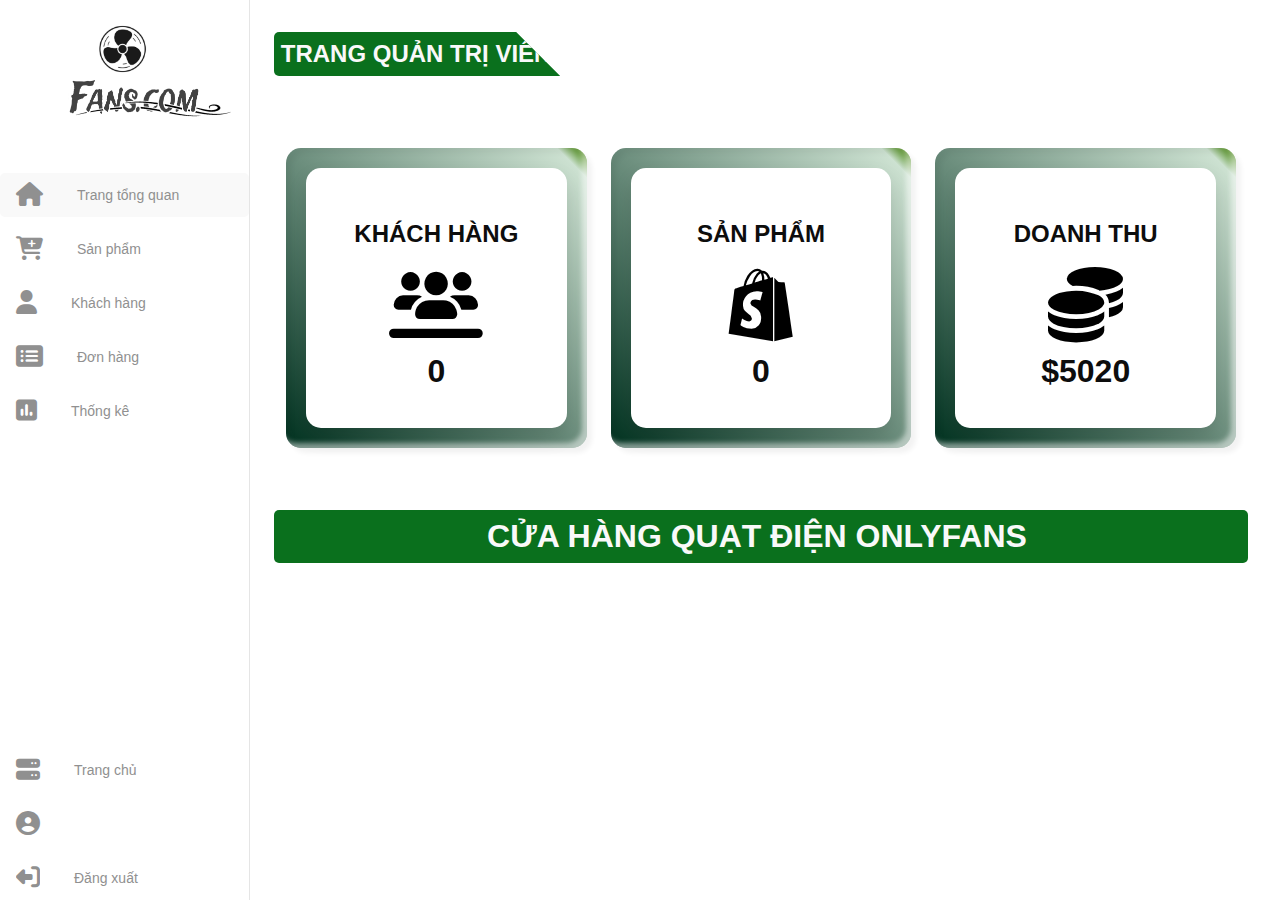
==== commit 5ed1d59b: "done" ====
--- a/admin.html
+++ b/admin.html
@@ -95,9 +95,9 @@
                     <div class="card-single">
                         <div class="box">
                             <div class="on-box">
-                                <h2 id="amount-user">0</h2>
                                 <h3>Khách hàng</h3>
                                 <i class="fa-solid fa-users-line"></i>
+                                <h2 id="amount-user">0</h2>
 
                             </div>
                         </div>
@@ -108,20 +108,15 @@
                                 <h3>Sản phẩm</h3>
                                 <i class="fa-brands fa-shopify"></i>
                                 <h2 id="amount-product">0</h2>
-
-
                             </div>
                         </div>
                     </div>
                     <div class="card-single">
                         <div class="box">
-
                             <div class="on-box">
                                 <h3>Doanh thu</h3>
                                 <i class="fa-solid fa-coins"></i>
                                 <h2 id="doanh-thu">$5020</h2>
-
-
                             </div>
                         </div>
                     </div>
@@ -131,17 +126,16 @@
             <!-- Product  -->
             <div class="section product-all">
                 <div class="admin-control">
-                    <sạc class="admin-control-left">
+                    <div class="admin-control-left">
                         <select name="the-loai" id="the-loai" onchange="showProduct()">
-                            <option>Tất cả</option>
-                            <option>Quạt đứng</option>
-                            <option>Quạt treo tuờng</option>
-                            <option>Quạt trần</option>
-                            <option>Quạt sạc điện</option>
-                            <option>Quạt bàn</option>
-                            <option>Đã xóa</option>
+                            <option value="Tất cả">Tất cả</option>
+                            <option value="quatdung">Quạt đứng</option>
+                            <option value="quattreotuong">Quạt treo tường</option>
+                            <option value="quattran">Quạt trần</option>
+                            <option value="quatlung">Quạt lửng</option>
+                            <option value="Đã xóa">Đã xóa</option>
                         </select>
-                    </sạc điện>
+                    </div>
                     <div class="admin-control-center">
                         <form action="" class="form-search">
                             <span class="search-btn"><i class="fa-solid fa-magnifying-glass"></i></span>
@@ -268,9 +262,7 @@
                             <option>Quạt đứng</option>
                             <option>Quạt treo tuờng</option>
                             <option>Quạt trần</option>
-                            <option>Quạt sạc điện</option>
-                            <option>Quạt bàn</option>
-                            <option>Sản phẩm khác</option>
+                            <option>Quạt lửng</option>
                         </select>
                     </div>
                     <div class="admin-control-center">
@@ -328,7 +320,8 @@
                     </div>
                 </div>
 
-                <div class="table">
+                <button class="btn-swap-tk" onclick="switchView()"> Khách Hàng\Sản phẩm</button>
+                <div class="table" id="productTable">
                     <table width="100%">
                         <thead>
                             <tr>
@@ -340,14 +333,31 @@
                             </tr>
                         </thead>
                         <tbody id="showTk">
+                            <!-- Thông tin thống kê sản phẩm sẽ được chèn vào đây -->
                         </tbody>
                     </table>
                 </div>
+                <div class="table" id="customerTable" style="display: none;">
+                    <table width="100%">
+                        <thead>
+                            <tr>
+                                <td>STT</td>
+                                <td>Tên khách hàng</td>
+                                <td>Số lượng mua</td>
+                                <td>Doanh Thu</td>
+                                <td></td>
+                            </tr>
+                        </thead>
+                        <tbody id="showTkCustomer">
+                            <!-- Thông tin thống kê khách hàng sẽ được chèn vào đây -->
+                        </tbody>
+                    </table>
+                </div>
             </div>
         </main>
     </div>
 
-    <div class="modal add-product" >
+    <div class="modal add-product">
         <div class="modal-container">
             <h3 class="modal-container-title add-product-e">THÊM MỚI SẢN PHẨM</h3>
             <h3 class="modal-container-title edit-product-e">CHỈNH SỬA SẢN PHẨM</h3>
@@ -373,11 +383,10 @@
                         <div class="form-group">
                             <label for="category" class="form-label">Chọn sản phẩm</label>
                             <select name="category" id="chon-sanPham">
-                                <option>Quạt đứng</option>
-                                <option>Quạt treo tuờng</option>
-                                <option>Quạt trần</option>
-                                <option>Quạt sạc điện</option>
-                                <option>Quạt bàn</option>
+                                <option value="quatdung">Quạt đứng</option>
+                                <option value="quattreotuong">Quạt treo tường</option>
+                                <option value="quattran">Quạt trần</option>
+                                <option value="quatlung">Quạt lửng</option>
                             </select>
                             <span class="form-message"></span>
                         </div>
@@ -388,14 +397,14 @@
                             <span class="form-message"></span>
                         </div>
                         <div class="form-group">
-                            <label for="power" class="form-label">Kích thước</label>
-                            <input id="power" name="power" type="text" placeholder="Kích thước của quạt"
+                            <label for="size" class="form-label">Kích thước</label>
+                            <input id="size" name="size" type="text" placeholder="Kích thước của quạt"
                                 class="form-control">
                             <span class="form-message"></span>
                         </div>
                         <div class="form-group">
-                            <label for="size" class="form-label">Công Xuất</label>
-                            <input id="size" name="size" type="text" placeholder="Công xuất của quạt"
+                            <label for="power" class="form-label">Công Xuất</label>
+                            <input id="power" name="power" type="text" placeholder="Công xuất của quạt"
                                 class="form-control">
                             <span class="form-message"></span>
                         </div>
@@ -406,19 +415,17 @@
                                 <option value="Panasonic">Panasonic</option>
                                 <option value="Senko">Senko</option>
                                 <option value="Kangaroo">Kangaroo</option>
-                                
+
                             </select>
                         </div>
                         <div class="form-group">
                             <label for="madeIn" class="form-label">Xuất xứ</label>
-                            <input id="madeIn" name="madeIn" type="text" placeholder="Nơi Xuất Xứ"
-                                class="form-control">
+                            <input id="madeIn" name="madeIn" type="text" placeholder="Nơi Xuất Xứ" class="form-control">
                             <span class="form-message"></span>
                         </div>
                         <div class="form-group">
                             <label for="year" class="form-label">Năm sản xuất</label>
-                            <input id="year" name="year" type="text" placeholder="Năm sản xuất"
-                                class="form-control">
+                            <input id="year" name="year" type="text" placeholder="Năm sản xuất" class="form-control">
                             <span class="form-message"></span>
                         </div>
 
@@ -462,6 +469,7 @@
                     </thead>
                     <tbody id="show-product-order-detail">
                     </tbody>
+                    <tbody id="show-customer-order-detail"></tbody>
                 </table>
             </div>
             </form>
--- a/assets/css/admin.css
+++ b/assets/css/admin.css
@@ -42,6 +42,7 @@
 }
 
 body {
+    user-select: none;
     margin: 0;
     font-family: "SF Pro Display", sans-serif;
     overflow-x: hidden;
@@ -318,23 +319,24 @@
     ;
     margin-bottom: 0.5rem;
     width: 100%;
-    align-items: center;  
-    position: relative;  
+    align-items: center;
+    position: relative;
 }
 
 .sidebar .channel-logo {
-    
-   
+
+
     transition: var(--animation-duration) var(--animation-timing-curve);
 }
 
 .sidebar.open .channel-logo {
     width: 100px;
     height: 100px;
-    
-   
-}
-.your-channel{
+
+
+}
+
+.your-channel {
     position: absolute;
     top: 45px;
 }
@@ -407,7 +409,7 @@
     position: relative;
     width: 100%;
     color: var(--light-gray);
-} 
+}
 
 .sidebar-list-item.active {
     color: var(--green);
@@ -422,7 +424,7 @@
 .sidebar-list-item.active::before {
     height: 100%;
     background-color: var(--medium-gray);
-    
+
 }
 
 .sidebar.open {
@@ -465,11 +467,12 @@
     font-weight: 600;
     margin-bottom: 10px;
     font-size: 24px;
-    width:30%;
-    
-}
-.page-title-bottom{
-   margin-top: 100px;
+    width: 30%;
+
+}
+
+.page-title-bottom {
+    margin-top: 100px;
 }
 
 .content {
@@ -494,12 +497,11 @@
 }
 
 .cards .card-single {
-    background: linear-gradient(
-    to top right, 
-    #013220 0%, /* Xanh đậm bắt đầu từ 0% */
-    rgba(2, 106, 25, 0.2) 95%, 
-    #3d8102 99% 
-  );
+    background: linear-gradient(to top right,
+            #013220 0%,
+            /* Xanh đậm bắt đầu từ 0% */
+            rgba(2, 106, 25, 0.2) 95%,
+            #3d8102 99%);
     height: 300px;
     width: 31%;
     min-width: 290px;
@@ -537,15 +539,17 @@
 }
 
 .cards .card-single .box h2 {
-    position: absolute;
+
+    justify-content: center;
+    align-items: center;
+    position: relative;
     bottom: 20px;
-    left: 45%;
-    font-size: 3rem;
+    /* left: 45%; */
+    font-size: 2rem;
     color: var(--dark-gray);
     transition: 0.3s;
     pointer-events: none;
     margin-top: 30px;
-    
 
 }
 
@@ -555,17 +559,17 @@
     color: var(--dark-gray);
     z-index: 1;
     transition: 0.3s;
-   padding-bottom: 20px;
-    
-}
-
-
-
-
-.cards .card-single .box .on-box i{
-    
+    padding-bottom: 20px;
+
+}
+
+
+
+
+.cards .card-single .box .on-box i {
+
     font-size: 75px;
-    
+
 }
 
 /* customer */
@@ -640,9 +644,9 @@
     justify-content: space-between;
     background-color: #fff;
     position: relative;
-    height:9rem;
+    height: 9rem;
     white-space: nowrap;
-    
+
 }
 
 .list-header {
@@ -672,16 +676,21 @@
     border-radius: 30px;
     font-size: 13px;
 }
-::-webkit-scrollbar { display: none; }
-.list-detail{
-    display:flex;
+
+::-webkit-scrollbar {
+    display: none;
+}
+
+.list-detail {
+    display: flex;
     flex-direction: column;
     gap: 10px;
-    overflow-y:auto;
+    overflow-y: auto;
     white-space: nowrap;
-    font-size:15px;
-    
-}
+    font-size: 15px;
+
+}
+
 .list-right {
     display: flex;
     width: 20%;
@@ -710,14 +719,15 @@
     -webkit-box-orient: vertical;
     
 } */
-.list-center{
-    display:flex;
+.list-center {
+    display: flex;
     flex-direction: column;
     width: 30%;
     margin-top: 20px;
-    overflow-y:hiden;
-
-}
+    overflow-y: hiden;
+
+}
+
 .list-price {
     display: flex;
     flex-direction: row;
@@ -838,7 +848,7 @@
     box-shadow: 0px 4px 30px rgb(0 0 0 / 25%);
     border-radius: 5px;
     overflow: hidden;
-    
+
     overflow-y: overlay;
     position: relative;
     transform: scale(0.8);
@@ -849,10 +859,12 @@
     width: 800px;
     padding-bottom: 20px;
 }
-.modal-content-right{
+
+.modal-content-right {
     overflow-y: scroll;
 
 }
+
 .modal-container-title {
     display: inline-block;
     margin-top: 16px;
@@ -1286,7 +1298,6 @@
 }
 
 .btn-chuaxuly::before {
-    content: "\f00d";
     font-family: "Font Awesome 6 Pro";
     position: absolute;
     left: 22px;
@@ -1297,7 +1308,6 @@
 }
 
 .btn-daxuly::before {
-    content: "\f00c";
     font-family: "Font Awesome 6 Pro";
     position: absolute;
     left: 22px;
@@ -1340,6 +1350,13 @@
 }
 
 /* order-statistical */
+.btn-swap-tk {
+    height: 40px;
+    padding: 10px;
+    border-radius: 5px;
+    margin: 5px;
+
+}
 
 .order-statistical {
     display: flex;
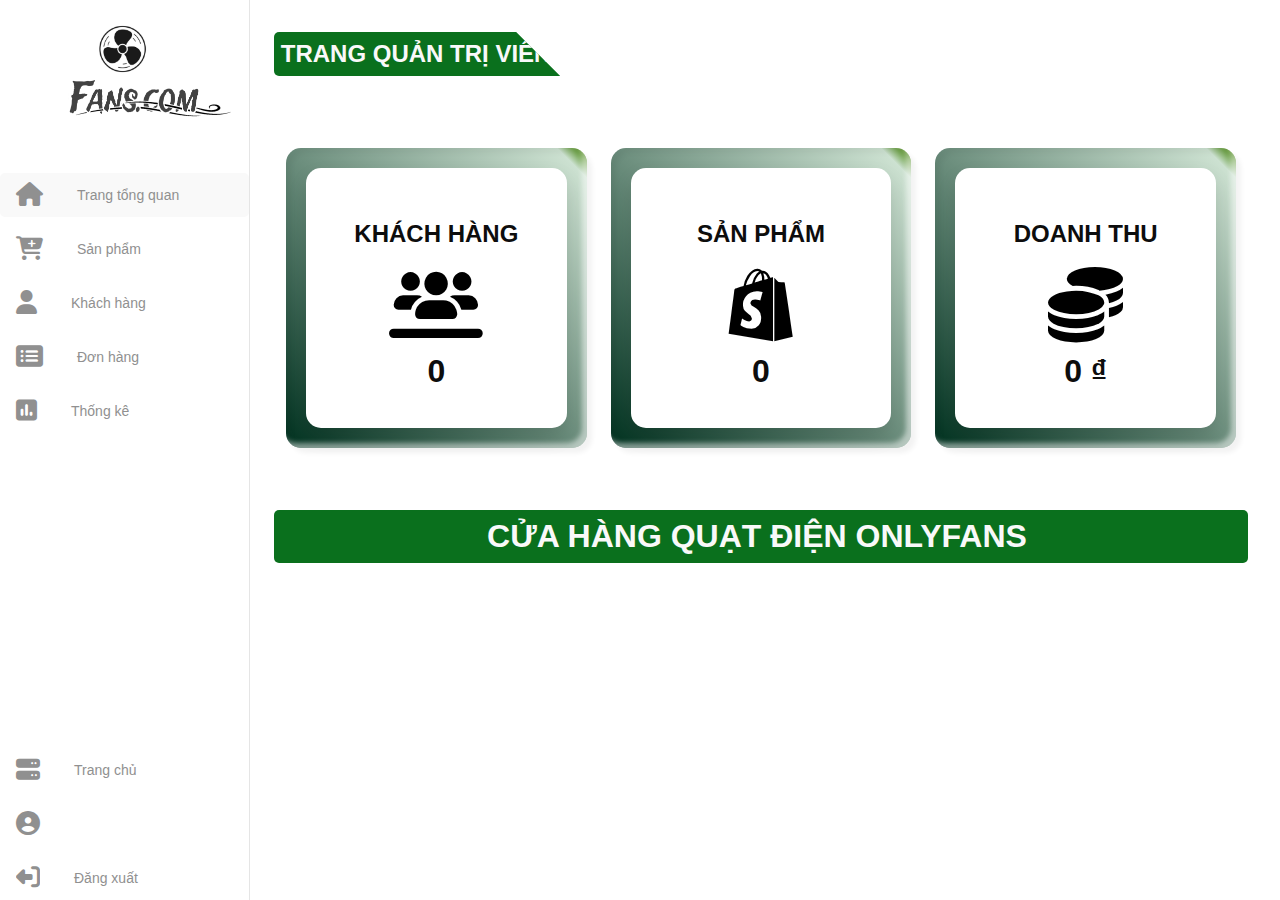
==== commit 2405266f: "gio moi done ne" ====
--- a/admin.html
+++ b/admin.html
@@ -108,15 +108,20 @@
                                 <h3>Sản phẩm</h3>
                                 <i class="fa-brands fa-shopify"></i>
                                 <h2 id="amount-product">0</h2>
+
+
                             </div>
                         </div>
                     </div>
                     <div class="card-single">
                         <div class="box">
+
                             <div class="on-box">
                                 <h3>Doanh thu</h3>
                                 <i class="fa-solid fa-coins"></i>
                                 <h2 id="doanh-thu">$5020</h2>
+
+
                             </div>
                         </div>
                     </div>
@@ -129,11 +134,11 @@
                     <div class="admin-control-left">
                         <select name="the-loai" id="the-loai" onchange="showProduct()">
                             <option value="Tất cả">Tất cả</option>
-                            <option value="quatdung">Quạt đứng</option>
-                            <option value="quattreotuong">Quạt treo tường</option>
-                            <option value="quattran">Quạt trần</option>
-                            <option value="quatlung">Quạt lửng</option>
-                            <option value="Đã xóa">Đã xóa</option>
+                            <option value ="quatdung">Quạt đứng</option>
+                            <option value = "quattreotuong">Quạt treo tường</option>
+                            <option value = "quattran">Quạt trần</option>
+                            <option value ="quatlung">Quạt lửng</option>
+                            <option value ="Đã xóa">Đã xóa</option>
                         </select>
                     </div>
                     <div class="admin-control-center">
@@ -383,10 +388,10 @@
                         <div class="form-group">
                             <label for="category" class="form-label">Chọn sản phẩm</label>
                             <select name="category" id="chon-sanPham">
-                                <option value="quatdung">Quạt đứng</option>
-                                <option value="quattreotuong">Quạt treo tường</option>
-                                <option value="quattran">Quạt trần</option>
-                                <option value="quatlung">Quạt lửng</option>
+                                <option>Quạt đứng</option>
+                                <option>Quạt treo tường</option>
+                                <option>Quạt trần</option>
+                                <option>Quạt lửng</option>
                             </select>
                             <span class="form-message"></span>
                         </div>
@@ -516,6 +521,12 @@
     <div id="toast"></div>
     <!-- <script src="./js/login.js"></script> -->
     <script src="./js/admin_js/admin.js"></script>
+    <script src="./js/admin_js/active.js"></script>
+    <script src="./js/admin_js/products.js"></script>
+    <script src="./js/admin_js/users.js"></script>
+    <script src="./js/admin_js/orders.js"></script>
+    <script src="./js/admin_js/over_views.js"></script>
+
     <script src="./js/admin_js/toast-message.js"></script>
 </body>
 
--- a/assets/css/admin.css
+++ b/assets/css/admin.css
@@ -42,7 +42,6 @@
 }
 
 body {
-    user-select: none;
     margin: 0;
     font-family: "SF Pro Display", sans-serif;
     overflow-x: hidden;
@@ -319,24 +318,23 @@
     ;
     margin-bottom: 0.5rem;
     width: 100%;
-    align-items: center;
-    position: relative;
+    align-items: center;  
+    position: relative;  
 }
 
 .sidebar .channel-logo {
-
-
+    
+   
     transition: var(--animation-duration) var(--animation-timing-curve);
 }
 
 .sidebar.open .channel-logo {
     width: 100px;
     height: 100px;
-
-
-}
-
-.your-channel {
+    
+   
+}
+.your-channel{
     position: absolute;
     top: 45px;
 }
@@ -409,7 +407,7 @@
     position: relative;
     width: 100%;
     color: var(--light-gray);
-}
+} 
 
 .sidebar-list-item.active {
     color: var(--green);
@@ -424,7 +422,7 @@
 .sidebar-list-item.active::before {
     height: 100%;
     background-color: var(--medium-gray);
-
+    
 }
 
 .sidebar.open {
@@ -467,12 +465,11 @@
     font-weight: 600;
     margin-bottom: 10px;
     font-size: 24px;
-    width: 30%;
-
-}
-
-.page-title-bottom {
-    margin-top: 100px;
+    width:30%;
+    
+}
+.page-title-bottom{
+   margin-top: 100px;
 }
 
 .content {
@@ -497,11 +494,12 @@
 }
 
 .cards .card-single {
-    background: linear-gradient(to top right,
-            #013220 0%,
-            /* Xanh đậm bắt đầu từ 0% */
-            rgba(2, 106, 25, 0.2) 95%,
-            #3d8102 99%);
+    background: linear-gradient(
+    to top right, 
+    #013220 0%, /* Xanh đậm bắt đầu từ 0% */
+    rgba(2, 106, 25, 0.2) 95%, 
+    #3d8102 99% 
+  );
     height: 300px;
     width: 31%;
     min-width: 290px;
@@ -539,7 +537,7 @@
 }
 
 .cards .card-single .box h2 {
-
+    
     justify-content: center;
     align-items: center;
     position: relative;
@@ -559,17 +557,17 @@
     color: var(--dark-gray);
     z-index: 1;
     transition: 0.3s;
-    padding-bottom: 20px;
-
-}
-
-
-
-
-.cards .card-single .box .on-box i {
-
+   padding-bottom: 20px;
+    
+}
+
+
+
+
+.cards .card-single .box .on-box i{
+    
     font-size: 75px;
-
+    
 }
 
 /* customer */
@@ -644,9 +642,9 @@
     justify-content: space-between;
     background-color: #fff;
     position: relative;
-    height: 9rem;
+    height:9rem;
     white-space: nowrap;
-
+    
 }
 
 .list-header {
@@ -676,21 +674,16 @@
     border-radius: 30px;
     font-size: 13px;
 }
-
-::-webkit-scrollbar {
-    display: none;
-}
-
-.list-detail {
-    display: flex;
+::-webkit-scrollbar { display: none; }
+.list-detail{
+    display:flex;
     flex-direction: column;
     gap: 10px;
-    overflow-y: auto;
+    overflow-y:auto;
     white-space: nowrap;
-    font-size: 15px;
-
-}
-
+    font-size:15px;
+    
+}
 .list-right {
     display: flex;
     width: 20%;
@@ -719,15 +712,14 @@
     -webkit-box-orient: vertical;
     
 } */
-.list-center {
-    display: flex;
+.list-center{
+    display:flex;
     flex-direction: column;
     width: 30%;
     margin-top: 20px;
-    overflow-y: hiden;
-
-}
-
+    overflow-y:hiden;
+
+}
 .list-price {
     display: flex;
     flex-direction: row;
@@ -848,7 +840,7 @@
     box-shadow: 0px 4px 30px rgb(0 0 0 / 25%);
     border-radius: 5px;
     overflow: hidden;
-
+    
     overflow-y: overlay;
     position: relative;
     transform: scale(0.8);
@@ -859,12 +851,10 @@
     width: 800px;
     padding-bottom: 20px;
 }
-
-.modal-content-right {
+.modal-content-right{
     overflow-y: scroll;
 
 }
-
 .modal-container-title {
     display: inline-block;
     margin-top: 16px;
@@ -1350,14 +1340,13 @@
 }
 
 /* order-statistical */
-.btn-swap-tk {
+.btn-swap-tk{
     height: 40px;
     padding: 10px;
-    border-radius: 5px;
-    margin: 5px;
-
-}
-
+    border-radius:5px;
+    margin:5px;
+
+}
 .order-statistical {
     display: flex;
     margin: 30px 0;
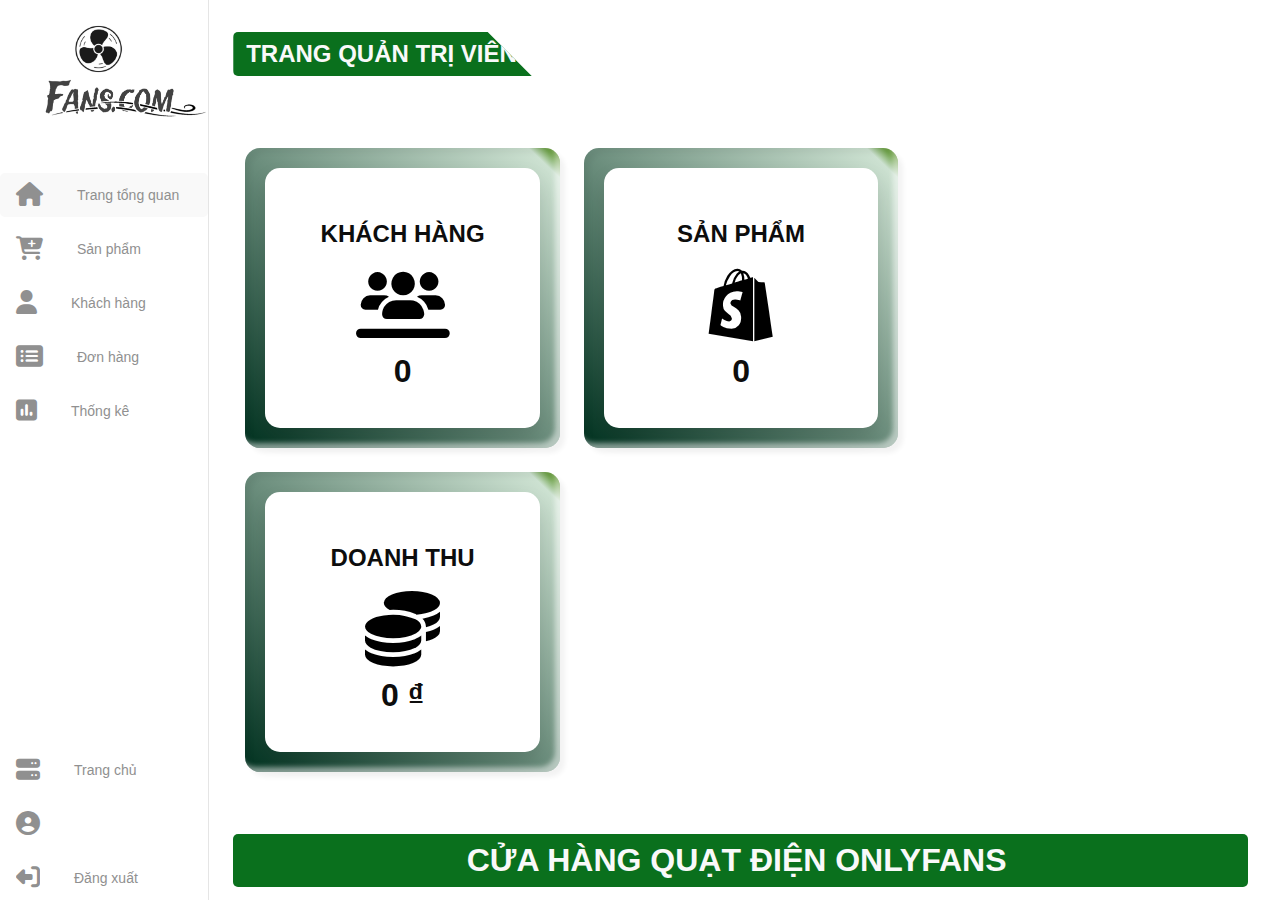
==== commit 6d0de92f: "them nhieu vl" ====
--- a/admin.html
+++ b/admin.html
@@ -263,12 +263,12 @@
                 <div class="admin-control">
                     <div class="admin-control-left">
                         <select name="the-loai-tk" id="the-loai-tk" onchange="thongKe()">
-                            <option>Tất cả</option>
-                            <option>Quạt đứng</option>
-                            <option>Quạt treo tuờng</option>
-                            <option>Quạt trần</option>
-                            <option>Quạt lửng</option>
-                        </select>
+                            <option >Tất cả</option>
+                            <option value="quatdung">Quạt đứng</option>
+                            <option value="quattreotuong">Quạt treo tường</option>
+                            <option value="quantran">Quạt trần</option>
+                            <option value="quatlung">Quạt lửng</option>
+                    </select>
                     </div>
                     <div class="admin-control-center">
                         <form action="" class="form-search">
@@ -474,12 +474,35 @@
                     </thead>
                     <tbody id="show-product-order-detail">
                     </tbody>
+                    <!-- <tbody id="show-customer-order-detail"></tbody> -->
+                </table>
+            </div>
+            </form>
+        </div>
+    </div>
+
+    <div class="modal detail-order-customer">
+        <div class="modal-container">
+            <button class="modal-close"><i class="fa-solid fa-xmark"></i></button>
+            <div class="table">
+                <table width="100%">
+                    <thead>
+                        <tr>
+                            <td>Mã đơn</td>
+                            <td>Số lượng</td>
+                            <td>Đơn giá</td>
+                            <td>Ngày đặt</td>
+                        </tr>
+                    </thead>
+                    <!-- <tbody id="show-product-order-detail"> -->
+                    </tbody>
                     <tbody id="show-customer-order-detail"></tbody>
                 </table>
             </div>
             </form>
         </div>
     </div>
+
     <div class="modal signup">
         <div class="modal-container">
             <h3 class="modal-container-title add-account-e">THÊM KHÁCH HÀNG MỚI</h3>
--- a/assets/css/admin.css
+++ b/assets/css/admin.css
@@ -281,7 +281,7 @@
 }
 
 .sidebar {
-    flex-shrink: 0;
+    /* flex-shrink: 0; */
     overflow: hidden;
     width: 75px;
     border-right: 1px solid rgba(0, 0, 0, 0.1);
@@ -491,6 +491,7 @@
 
 .cards {
     display: flex;
+    flex-wrap: wrap;
 }
 
 .cards .card-single {
@@ -1092,7 +1093,7 @@
     height: 40px;
 }
 
-.modal.detail-order-product .modal-container,
+.modal.detail-order-product .modal-container, .modal.detail-order-customer .modal-container,
 .modal.detail-order .modal-container {
     width: 800px;
     height: 450px;
--- a/assets/css/admin-responsive.css
+++ b/assets/css/admin-responsive.css
@@ -72,9 +72,6 @@
         top: var(--header-height);
     }
 
-    .cards{
-        flex-wrap: wrap;
-    }
 }
 
 @media only screen and (max-width: 786px) {
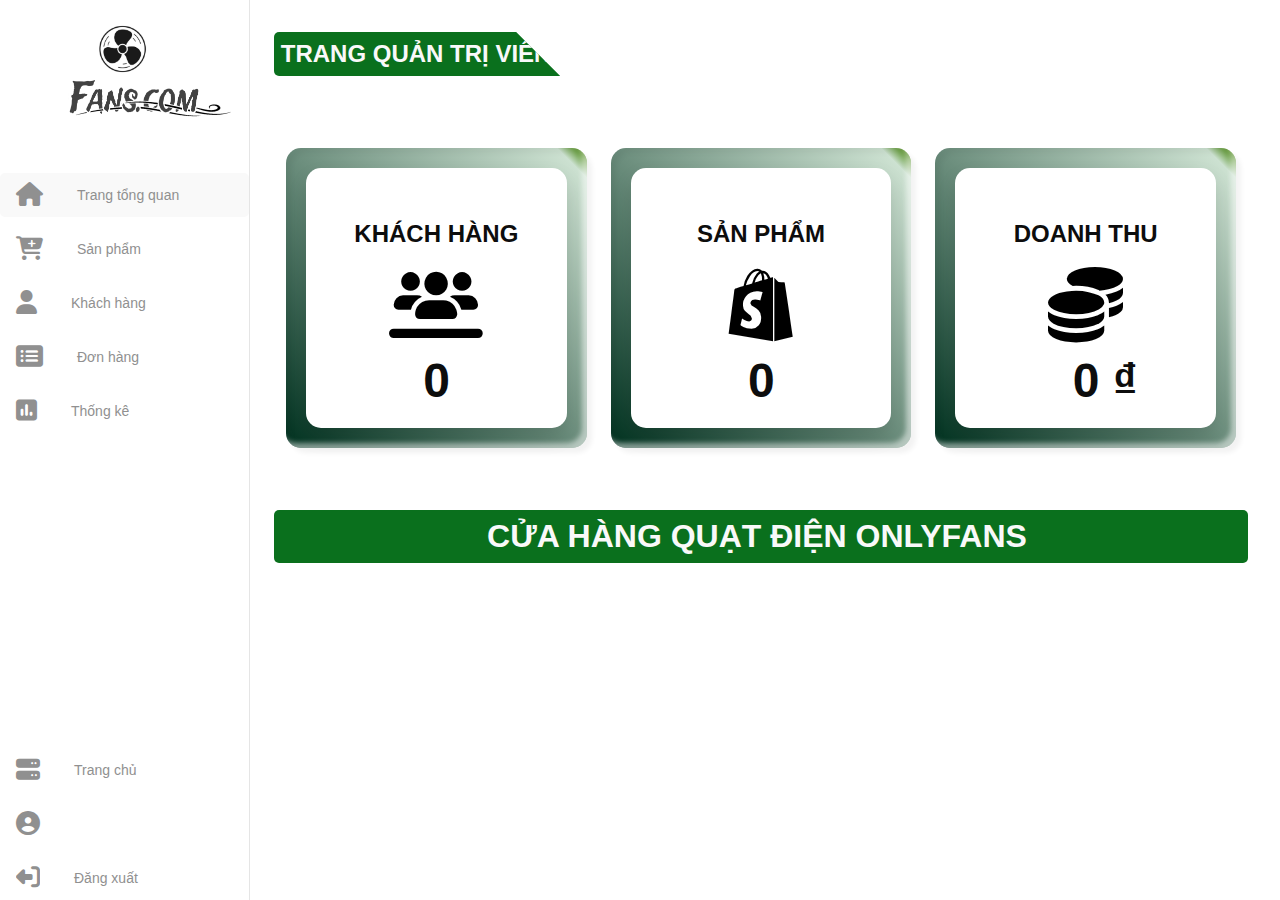
==== commit fcac092b: "them left menu" ====
--- a/admin.html
+++ b/admin.html
@@ -134,11 +134,11 @@
                     <div class="admin-control-left">
                         <select name="the-loai" id="the-loai" onchange="showProduct()">
                             <option value="Tất cả">Tất cả</option>
-                            <option value ="quatdung">Quạt đứng</option>
-                            <option value = "quattreotuong">Quạt treo tường</option>
-                            <option value = "quattran">Quạt trần</option>
-                            <option value ="quatlung">Quạt lửng</option>
-                            <option value ="Đã xóa">Đã xóa</option>
+                            <option value="quatdung">Quạt đứng</option>
+                            <option value="quattreotuong">Quạt treo tường</option>
+                            <option value="quattran">Quạt trần</option>
+                            <option value="quatlung">Quạt lửng</option>
+                            <option value="Đã xóa">Đã xóa</option>
                         </select>
                     </div>
                     <div class="admin-control-center">
@@ -263,12 +263,12 @@
                 <div class="admin-control">
                     <div class="admin-control-left">
                         <select name="the-loai-tk" id="the-loai-tk" onchange="thongKe()">
-                            <option >Tất cả</option>
+                            <option>Tất cả</option>
                             <option value="quatdung">Quạt đứng</option>
                             <option value="quattreotuong">Quạt treo tường</option>
                             <option value="quantran">Quạt trần</option>
                             <option value="quatlung">Quạt lửng</option>
-                    </select>
+                        </select>
                     </div>
                     <div class="admin-control-center">
                         <form action="" class="form-search">
--- a/assets/css/admin.css
+++ b/assets/css/admin.css
@@ -281,7 +281,7 @@
 }
 
 .sidebar {
-    /* flex-shrink: 0; */
+    flex-shrink: 0;
     overflow: hidden;
     width: 75px;
     border-right: 1px solid rgba(0, 0, 0, 0.1);
@@ -491,7 +491,6 @@
 
 .cards {
     display: flex;
-    flex-wrap: wrap;
 }
 
 .cards .card-single {
@@ -538,17 +537,15 @@
 }
 
 .cards .card-single .box h2 {
-    
-    justify-content: center;
-    align-items: center;
-    position: relative;
+    position: absolute;
     bottom: 20px;
-    /* left: 45%; */
-    font-size: 2rem;
+    left: 45%;
+    font-size: 3rem;
     color: var(--dark-gray);
     transition: 0.3s;
     pointer-events: none;
     margin-top: 30px;
+    
 
 }
 
@@ -1093,7 +1090,7 @@
     height: 40px;
 }
 
-.modal.detail-order-product .modal-container, .modal.detail-order-customer .modal-container,
+.modal.detail-order-product .modal-container,
 .modal.detail-order .modal-container {
     width: 800px;
     height: 450px;
--- a/assets/css/admin-responsive.css
+++ b/assets/css/admin-responsive.css
@@ -72,6 +72,9 @@
         top: var(--header-height);
     }
 
+    .cards{
+        flex-wrap: wrap;
+    }
 }
 
 @media only screen and (max-width: 786px) {
